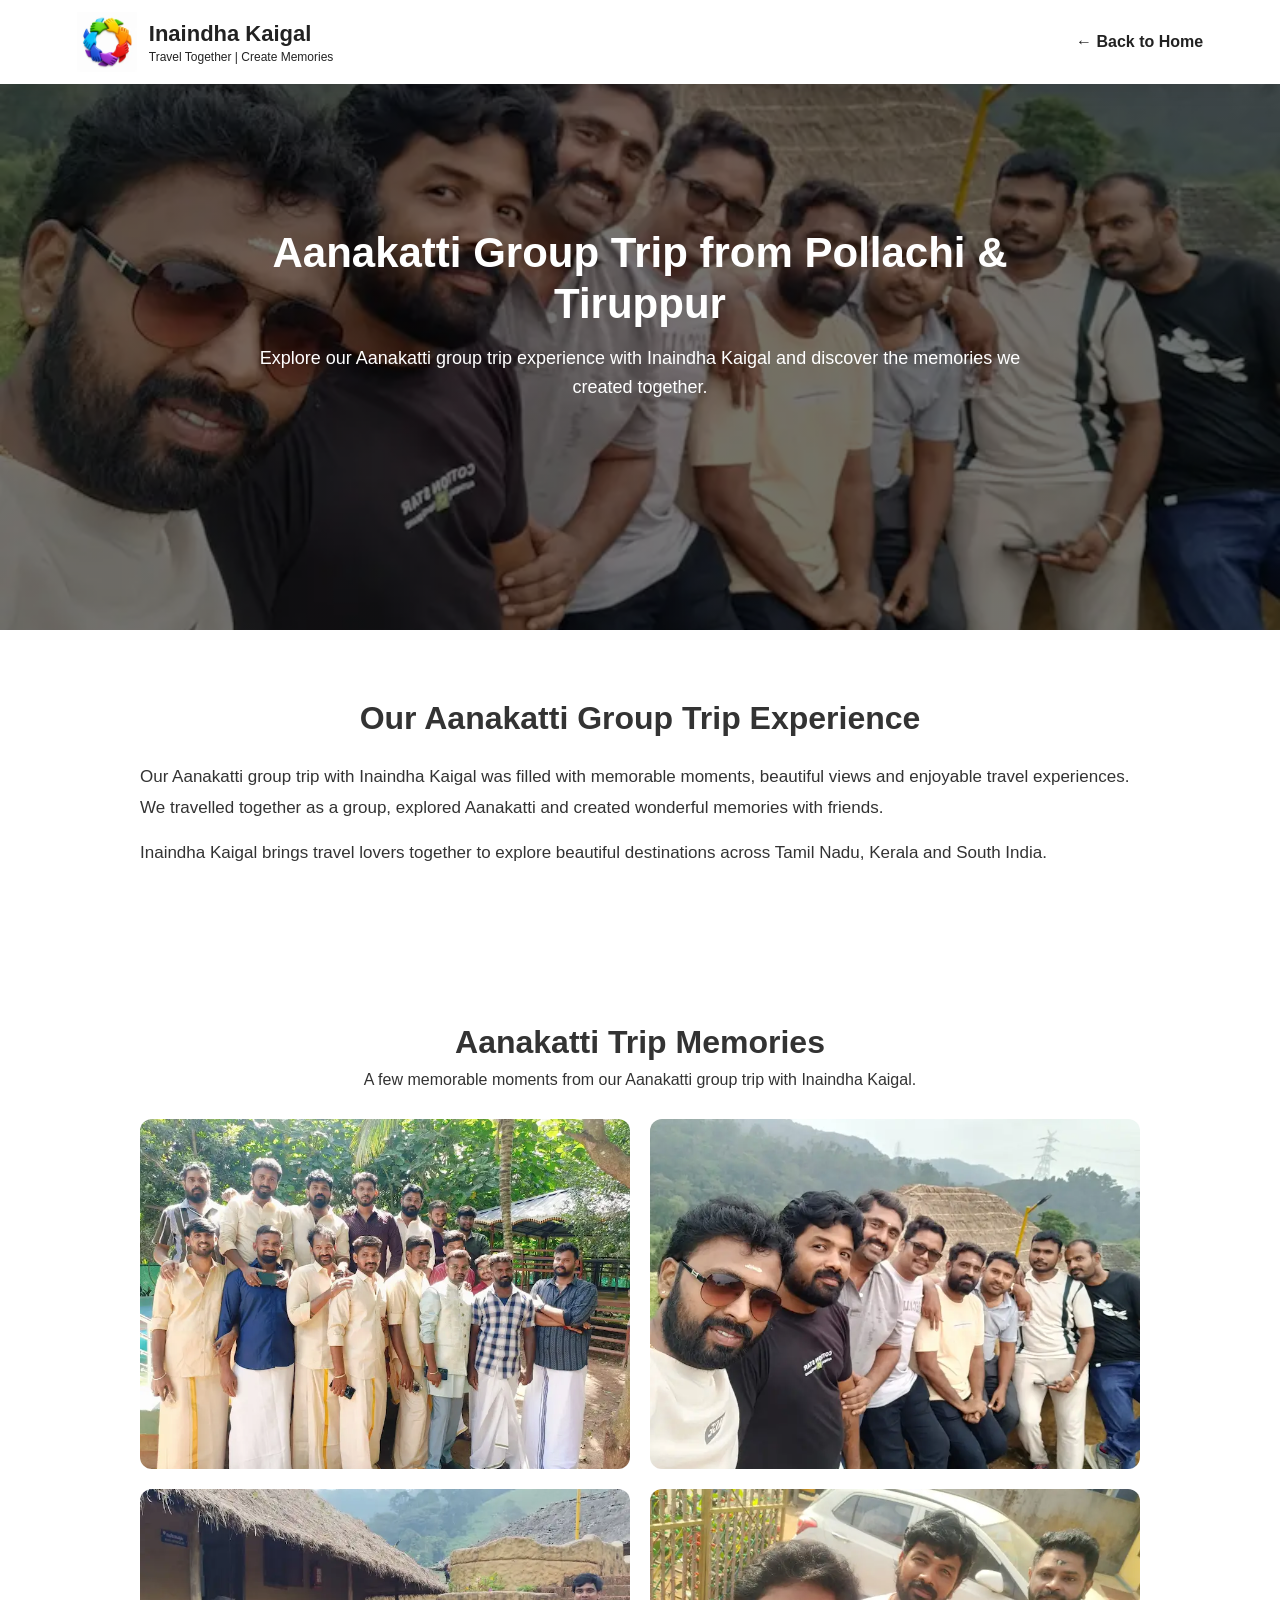
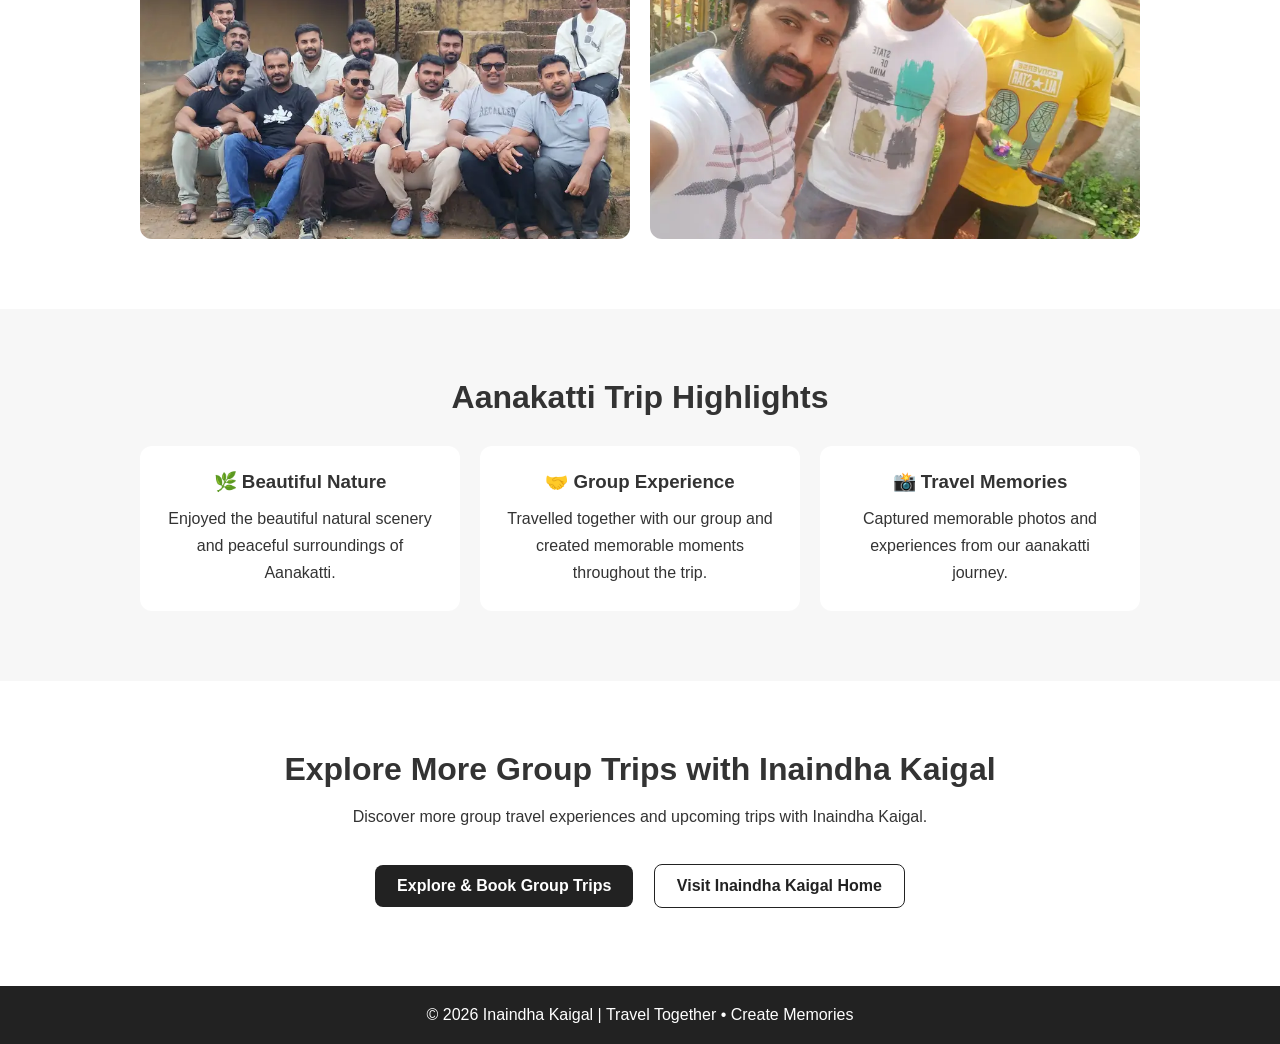
==== aanakatti-group-trip.html @ 8a492d3c "Add files via upload" ====
<!DOCTYPE html>
<html lang="en">

<head>
    <meta charset="UTF-8">

    <meta name="viewport" content="width=device-width, initial-scale=1.0">

    <title>Aanakatti Group Trip from Pollachi & Tiruppur | Inaindha Kaigal</title>

    <meta name="description"
        content="Explore our Aanakatti group trip experience with Inaindha Kaigal. Discover travel memories, photos and group experiences from Pollachi and Tiruppur.">

    <meta name="robots" content="index, follow">

    <link rel="canonical" href="https://inaindhakaigal.in/aanakatti-group-trip.html">

    <meta property="og:type" content="article">
    <meta property="og:title" content="Aanakatti Group Trip from Pollachi & Tiruppur | Inaindha Kaigal">
    <meta property="og:description"
        content="Explore our Aanakatti group trip experience with Inaindha Kaigal. Discover travel memories, photos and group experiences from Pollachi and Tiruppur.">
    <meta property="og:url" content="https://inaindhakaigal.in/aanakatti-group-trip.html">
    <meta property="og:image" content="https://inaindhakaigal.in/images/gallery2.webp">

    <meta name="twitter:card" content="summary_large_image">
    <meta name="twitter:title" content="Aanakatti Group Trip from Pollachi & Tiruppur | Inaindha Kaigal">
    <meta name="twitter:description"
        content="Explore our Aanakatti group trip experience with Inaindha Kaigal. Travel memories and group experiences from Pollachi and Tiruppur.">
    <meta name="twitter:image" content="https://inaindhakaigal.in/images/gallery2.webp">
    
    <link rel="stylesheet" href="style.css">

    <script type="application/ld+json">
{
  "@context": "https://schema.org",
  "@type": "Article",
  "headline": "Aanakatti Group Trip from Pollachi & Tiruppur",
  "description": "Explore our Aanakatti group trip experience with Inaindha Kaigal. Discover travel memories, photos and group experiences from Pollachi and Tiruppur.",
  "image": "https://inaindhakaigal.in/images/gallery2.webp",
  "mainEntityOfPage": {
    "@type": "WebPage",
    "@id": "https://inaindhakaigal.in/aanakatti-group-trip.html"
  },
  "publisher": {
    "@type": "Organization",
    "name": "Inaindha Kaigal",
    "logo": {
      "@type": "ImageObject",
      "url": "https://inaindhakaigal.in/images/logo.webp"
    }
  }
}
</script>

</head>

<body>

    <header class="trip-page-header">
        <a href="index.html" class="trip-logo">
            <img src="images/logo.webp" alt="Inaindha Kaigal" width="60" height="60">

            <div class="trip-brand">
                <h2>Inaindha Kaigal</h2>
                <p>Travel Together | Create Memories</p>
            </div>
        </a>

        <a href="index.html" class="back-home">← Back to Home</a>
    </header>

    <main>

        <section class="trip-hero aanakatti-hero">

            <div class="trip-hero-content">

                <h1>Aanakatti Group Trip from Pollachi & Tiruppur</h1>

                <p>
                    Explore our Aanakatti group trip experience with Inaindha Kaigal
                    and discover the memories we created together.
                </p>

            </div>

        </section>

        <section class="trip-about">

            <div class="trip-container">

                <h2>Our Aanakatti Group Trip Experience</h2>

                <p>
                    Our Aanakatti group trip with Inaindha Kaigal was filled with
                    memorable moments, beautiful views and enjoyable travel experiences.
                    We travelled together as a group, explored Aanakatti and created
                    wonderful memories with friends.
                </p>

                <p>
                    Inaindha Kaigal brings travel lovers together to explore beautiful
                    destinations across Tamil Nadu, Kerala and South India.
                </p>

            </div>

        </section>

        <section class="trip-gallery">

            <div class="trip-container">

                <h2>Aanakatti Trip Memories</h2>

                <p class="trip-gallery-intro">
                    A few memorable moments from our Aanakatti group trip
                    with Inaindha Kaigal.
                </p>

                <div class="trip-gallery-grid">

                    <img src="images/gallery2.webp" alt="Inaindha Kaigal Aanakatti group trip" loading="lazy"
                        decoding="async">

                    <img src="images/gallery4.webp" alt="Aanakatti group travel memories" loading="lazy" decoding="async">

                    <img src="images/gallery8.webp" alt="Inaindha Kaigal travelers exploring Aanakatti" loading="lazy"
                        decoding="async">

                    <img src="images/gallery11.webp" alt="Aanakatti trip memories with Inaindha Kaigal" loading="lazy"
                        decoding="async">

                </div>

            </div>

        </section>

        <section class="trip-highlights">

            <div class="trip-container">

                <h2>Aanakatti Trip Highlights</h2>

                <div class="highlight-grid">

                    <div class="highlight-card">
                        <h3>🌿 Beautiful Nature</h3>
                        <p>
                            Enjoyed the beautiful natural scenery and peaceful
                            surroundings of Aanakatti.
                        </p>
                    </div>

                    <div class="highlight-card">
                        <h3>🤝 Group Experience</h3>
                        <p>
                            Travelled together with our group and created
                            memorable moments throughout the trip.
                        </p>
                    </div>

                    <div class="highlight-card">
                        <h3>📸 Travel Memories</h3>
                        <p>
                            Captured memorable photos and experiences from
                            our aanakatti journey.
                        </p>
                    </div>

                </div>

            </div>

        </section>

        <section class="trip-cta">

            <div class="trip-container">

                <h2>Explore More Group Trips with Inaindha Kaigal</h2>

                <p>
                    Discover more group travel experiences and upcoming trips
                    with Inaindha Kaigal.
                </p>

                <a href="index.html#booking" class="trip-cta-btn">
                    Explore & Book Group Trips
                </a>

                <a href="index.html" class="trip-home-link">
                    Visit Inaindha Kaigal Home
                </a>

            </div>

        </section>

    </main>

    <footer class="trip-footer">

        <p>
            © 2026 Inaindha Kaigal | Travel Together • Create Memories
        </p>

    </footer>
</body>

</html>
---- style.css ----
/* ===========================
   Google Font & Reset
=========================== */

* {
    margin: 0;
    padding: 0;
    box-sizing: border-box;
    font-family: 'Poppins', sans-serif;
    /* outline:1px solid red;  */
}

html {
    scroll-behavior: smooth;
    overflow-x: hidden;
    width: 100%;
    scroll-padding-top: 65px;
}

body {
    background: #ffffff;
    color: #333;
    overflow-x: hidden;
    width: 100%;
}

/* ===========================
   Header
=========================== */

header {
    position: fixed;
    top: 0;
    left: 0;
    width: 100%;
    display: flex;
    justify-content: space-between;
    align-items: center;
    padding: 20px 8%;
    background: rgba(255, 255, 255, .95);
    backdrop-filter: blur(10px);
    box-shadow: 0 5px 20px rgba(0, 0, 0, .08);
    z-index: 1000;

}

#about,
#why-us,
#gallery,
#booking,
#payment,
#contact,
#faq,
#location {
    scroll-margin-top: 65px;
}

.logo {
    display: flex;
    align-items: center;
    gap: 15px;
}

.logo img {
    width: 70px;
    height: 70px;
    border-radius: 50%;
}

.logo h2 {
    color: #0d6efd;
    font-size: 28px;
    font-weight: 700;
}

.logo p {
    color: #333;
}

nav {
    display: flex;
    align-items: center;
    gap: 8px;
}

nav a {
    text-decoration: none;
    color: #333;
    font-size: 20px;
    font-weight: 500;
    transition: .3s;
}

nav a:hover {
    color: #0d6efd;
}

.menu {
    display: none;
    font-size: 30px;
    cursor: pointer;
}

/* =========================
   HERO SECTION
========================= */

.hero {
    position: relative;
    width: 100%;
    min-height: 100vh;
    overflow: hidden;
}

/* =========================
   SLIDER
========================= */

.slider {
    position: absolute;
    inset: 0;
    width: 100%;
    height: 100%;
}

.slide {
    position: absolute;
    inset: 0;
    width: 100%;
    height: 100%;
    opacity: 0;
    visibility: hidden;
    transition: opacity 0.3s ease-in-out;
}

.slide.active {
    opacity: 1;
    visibility: visible;
    z-index: 1;
}

.slide img {
    width: 100%;
    height: 100%;
    object-fit: cover;
    object-position: center;
    display: block;
}

.slide picture {
    display: block;
    width: 100%;
    height: 100%;
}

.slide picture img {
    display: block;
    width: 100%;
    height: 100%;
    object-fit: cover;
    object-position: center;
}
/* =========================
   DARK OVERLAY
========================= */

.overlay {
    position: absolute;
    inset: 0;
    background: rgba(0, 0, 0, 0.45);
    z-index: 2;
}

/* =========================
   HERO CONTENT
========================= */

.hero-content {
    position: relative;
    z-index: 3;

    min-height: 100vh;

    display: flex;
    flex-direction: column;
    justify-content: center;
    align-items: center;

    text-align: center;
    color: #fff;

    padding: 120px 8% 60px;
}

/* Main Heading */

.hero-content h1 {
    max-width: 1100px;

    font-size: 60px;
    line-height: 1.2;

    margin: 0 0 20px;

    font-weight: 700;
}

/* Sub Heading */

.hero-content h2 {
    max-width: 900px;

    font-size: 30px;
    line-height: 1.4;

    margin: 0 0 20px;

    font-weight: 500;
}

/* Description */

.hero-content p {
    max-width: 850px;

    font-size: 19px;
    line-height: 1.8;

    margin: 0 0 35px;

    color: #fff;
}

/* =========================
   HERO BUTTONS
========================= */

.hero-buttons {
    display: flex;
    justify-content: center;
    align-items: center;

    gap: 20px;

    width: 100%;
}

/* Common Button */

.hero-buttons a {
    display: inline-block;

    min-width: 210px;

    padding: 15px 30px;

    border-radius: 50px;

    text-decoration: none;

    color: #fff;

    font-size: 17px;
    font-weight: 600;

    text-align: center;

    transition: all 0.3s ease;
}

/* Book Button */

.hero-buttons .btn {
    background: #0d6efd;
}

.hero-buttons .btn:hover {
    background: #0b5ed7;
    transform: translateY(-3px);
}

/* Gallery Button */

.hero-buttons .btn2 {
    background: #25d366;
}

.hero-buttons .btn2:hover {
    background: #128c7e;
    transform: translateY(-3px);
}


/* =========================
   MOBILE RESPONSIVE
========================= */

@media (max-width: 768px) {

    .hero {
        min-height: 760px;
        height: auto;
    }

    .slider {
        height: 100%;
    }

    .slide {
        height: 100%;
    }

    .slide img {
        width: 100%;
        height: 100%;

        object-fit: cover;
        object-position: center;
    }

    /* Hero Content */

    .hero-content {
        min-height: 760px;

        justify-content: flex-start;

        padding: 180px 20px 60px;
    }

    /* Heading */

    .hero-content h1 {
        max-width: 100%;

        font-size: 34px;
        line-height: 1.25;

        margin-bottom: 15px;
    }

    /* Sub Heading */

    .hero-content h2 {
        max-width: 100%;

        font-size: 20px;
        line-height: 1.45;

        margin-bottom: 15px;
    }

    /* Description */

    .hero-content p {
        max-width: 100%;

        font-size: 15px;
        line-height: 1.7;

        margin-bottom: 30px;
    }

    /* Buttons */

    .hero-buttons {
        display: flex;

        flex-direction: column;

        align-items: center;

        justify-content: center;

        gap: 15px;

        width: 100%;
    }

    .hero-buttons a {
        display: block;

        width: 240px;
        min-width: 240px;

        padding: 14px 20px;

        font-size: 16px;
    }
}


/* =========================
   SMALL MOBILE
========================= */

@media (max-width: 480px) {

    .hero {
        min-height: 760px;
    }

    .hero-content {
        min-height: 760px;
        padding: 165px 18px 45px;
    }

    .hero-content h1 {
        font-size: 28px;
        line-height: 1.2;
    }

    .hero-content h2 {
        font-size: 17px;
        line-height: 1.4;
    }

    .hero-content p {
        font-size: 13px;
        line-height: 1.6;
    }

    .hero-buttons a {
        width: 220px;
        min-width: 220px;
    }
}
/* ===========================
   Responsive
=========================== */

@media(max-width:768px) {

    header {
        padding: 15px 20px;
    }

    .logo img {
        width: 50px;
        height: 50px;
    }

    .logo h2 {
        font-size: 22px;
    }

    nav {
        display: none;
    }

    .menu {
        display: block;
    }
}

/* =========================
   MOBILE HERO OPTIMIZATION
========================= */

@media (max-width: 768px) {

    .hero {
        min-height: 760px;
    }

    .hero-content {
        min-height: 760px;
        padding: 170px 20px 50px;
    }

    .hero-content h1 {
        max-width: 100%;
        font-size: 32px;
        line-height: 1.2;
        margin-bottom: 12px;
    }

    .hero-content h2 {
        max-width: 100%;
        font-size: 19px;
        line-height: 1.4;
        margin-bottom: 12px;
    }

    .hero-content p {
        max-width: 100%;
        font-size: 14px;
        line-height: 1.6;
        margin-bottom: 25px;
    }

    .hero-buttons {
        flex-direction: column;
        gap: 12px;
    }

    .hero-buttons a {
        width: 230px;
        min-width: 230px;
        padding: 13px 20px;
        font-size: 15px;
    }
}
/* Back To Top */

#topBtn {

    position: fixed;

    right: 25px;

    bottom: 25px;

    width: 55px;

    height: 55px;

    border: none;

    border-radius: 50%;

    background: #0d6efd;

    color: white;

    font-size: 25px;

    cursor: pointer;

    display: none;

    box-shadow: 0 10px 20px rgba(0, 0, 0, .25);

    transition: .3s;

    z-index: 9999;

}

#topBtn:hover {

    background: #198754;

}


/* Mobile Menu */

@media (max-width:768px) {

    .menu {
        display: block;
        cursor: pointer;
        font-size: 30px;
        z-index: 1002;
    }

    header nav {
        position: fixed;
        top: 80px;
        left: -100%;
        width: 100%;
        height: calc(100vh - 80px);
        background: #fff;
        display: flex;
        flex-direction: column;
        align-items: center;
        justify-content: flex-start;
        padding-top: 30px;
        transition: 0.4s;
        z-index: 1000;
    }

    header nav.active {
        left: 0;
    }

    header nav a {
        display: block;
        width: 100%;
        text-align: center;
        padding: 15px;
        font-size: 20px;
        border-bottom: 1px solid #eee;
    }

    .theme-btn {
        margin-top: 20px;
    }

}


/*==========================
      About
==========================*/

.about {
    padding: 80px 8%;
    text-align: center;
    background: #fff;
}

.about h2 {
    font-size: 40px;
    color: #0d6efd;
    margin-bottom: 20px;
}

.about p {
    max-width: 900px;
    margin: auto;
    line-height: 1.8;
    font-size: 18px;
}

/*==========================
      Why Choose Us
==========================*/

.why-us {
    padding: 80px 8%;
    background: #f8f9fa;
    text-align: center;
}

.why-us h2 {
    font-size: 40px;
    margin-bottom: 50px;
    color: #0d6efd;
}

.features {
    display: grid;
    grid-template-columns: repeat(auto-fit, minmax(250px, 1fr));
    gap: 30px;
}

.card {
    background: white;
    padding: 35px;
    border-radius: 20px;
    box-shadow: 0 10px 20px rgba(0, 0, 0, .1);
    transition: .4s;
}

.card:hover {
    transform: translateY(-12px);
}

.icon {
    font-size: 50px;
    margin-bottom: 20px;
}

.card h3 {
    margin-bottom: 15px;
    color: #0d6efd;
}

/* ==========================
   Statistics Section
========================== */

.stats {
    padding: 80px 8%;
    background: linear-gradient(135deg, #0d6efd, #00b894);
    color: #fff;
    text-align: center;
}

.stats h2 {
    font-size: 42px;
    margin-bottom: 15px;
}

.stats p {
    font-size: 18px;
    margin-bottom: 50px;
}

.stats-container {
    display: grid;
    grid-template-columns: repeat(auto-fit, minmax(220px, 1fr));
    gap: 30px;
}

.stat-box {
    background: rgba(255, 255, 255, .15);
    padding: 35px;
    border-radius: 20px;
    backdrop-filter: blur(10px);
    transition: .4s;
}

.stat-box:hover {
    transform: translateY(-10px);
    background: rgba(255, 255, 255, .25);
}

.counter {
    font-size: 50px;
    font-weight: bold;
    color: #FFD700;
    margin-bottom: 10px;
}

.stat-box span {
    display: block;
    font-size: 18px;
}

.trips {
    display: flex;
    flex-wrap: wrap;
    justify-content: space-evenly;
    font-size: 50px;
    font-weight: bold;
}

/*==========================
      Gallery
==========================*/

.gallery {

    padding: 80px 8%;

    background: white;

    text-align: center;

}

.gallery h2 {

    font-size: 40px;

    color: #0d6efd;

    margin-bottom: 15px;

}

.gallery p {

    margin-bottom: 40px;

}

.gallery-container {

    display: grid;

    grid-template-columns: repeat(auto-fit, minmax(280px, 1fr));

    gap: 25px;

}

.gallery-container img {

    width: 100%;

    height: 260px;

    object-fit: cover;

    border-radius: 15px;

    cursor: pointer;

    transition: .4s;

    box-shadow: 0 10px 20px rgba(0, 0, 0, .15);

}

.gallery-container img:hover {

    transform: scale(1.05);

}

/*==========================
      Lightbox
==========================*/

#lightbox {

    position: fixed;

    top: 0;

    left: 0;

    width: 100%;

    height: 100%;

    display: none;

    justify-content: center;

    align-items: center;

    background: rgba(0, 0, 0, .9);

    z-index: 99999;

}

#lightbox img {

    max-width: 90%;

    max-height: 90%;

    border-radius: 15px;

}

#close {

    position: absolute;

    top: 30px;

    right: 40px;

    font-size: 45px;

    color: white;

    cursor: pointer;

}

/*====================================
        TESTIMONIAL SLIDER
====================================*/

.testimonials {

    padding: 80px 8%;

    background: #f8f9fa;

    text-align: center;

}

.testimonials h2 {

    font-size: 40px;

    color: #0d6efd;

}

.testimonials p {

    margin-bottom: 40px;

}

.testimonial-slider {

    max-width: 700px;

    margin: auto;

    position: relative;

}

.testimonial {

    display: none;

    animation: fade .8s;

}

.testimonial.active {

    display: block;

}

.testimonial img {

    width: 200px;

    height: 200px;

    border-radius: 30%;

    object-fit: cover;

    margin-bottom: 20px;

    border: 5px solid #0d6efd;

}

.testimonial p {

    font-size: 18px;

    line-height: 1.8;

    color: #444;

    font-style: italic;

}

.testimonial h3 {

    color: #FFD700;

    margin-top: 20px;

    font-size: 28px;

}

.testimonial span {

    display: block;

    margin-top: 10px;

    color: #0d6efd;

    font-weight: bold;

}

@keyframes fade {

    from {

        opacity: 0;

        transform: translateY(30px);

    }

    to {

        opacity: 1;

        transform: translateY(0);

    }

}

/*==========================
      Booking
==========================*/

.booking {

    padding: 80px 8%;

    background: #f8f9fa;

    text-align: center;

}

.booking h2 {

    font-size: 40px;

    color: #0d6efd;

    margin-bottom: 15px;

}

.booking p {

    margin-bottom: 40px;

}

#bookingForm {

    max-width: 700px;

    margin: auto;

    display: flex;

    flex-direction: column;

    gap: 20px;

}

#bookingForm input,
#bookingForm textarea,
#bookingForm select {

    padding: 15px;

    font-size: 16px;

    border: 2px solid #ddd;

    border-radius: 10px;

    outline: none;

}

#bookingForm input:focus,
#bookingForm textarea:focus,
#bookingForm select:focus {

    border-color: #0d6efd;

}

#bookingForm button {

    padding: 15px;

    border: none;

    background: #25D366;

    color: white;

    font-size: 18px;

    border-radius: 10px;

    cursor: pointer;

    transition: .3s;

}

#bookingForm button:hover {

    background: #128C7E;

}

/*==========================
      Contact
==========================*/

.contact {

    padding: 80px 8%;

    background: white;

    text-align: center;

}

.contact h2 {

    font-size: 40px;

    color: #0d6efd;

    margin-bottom: 15px;

}

.contact p {

    margin-bottom: 30px;

}

.contact-box {

    display: grid;

    grid-template-columns: repeat(auto-fit, minmax(250px, 1fr));

    gap: 25px;

}

.contact-card {

    background: #f8c0fa;

    padding: 30px;

    border-radius: 15px;

    box-shadow: 0 10px 20px rgba(0, 0, 0, .1);

    transition: .3s;

}

.contact-card:hover {

    transform: translateY(-10px);

}

.contact-card h3 {

    margin-bottom: 15px;

    color: #0d6efd;

}

/*==========================
      Payment
==========================*/

.payment {

    padding: 80px 8%;

    background: #fff;

    text-align: center;

    color: #333;

}

.payment h2 {

    font-size: 40px;

    color: #0d6efd;

    margin-bottom: 15px;

}

.payment-container {

    display: grid;

    grid-template-columns: repeat(auto-fit, minmax(300px, 1fr));

    gap: 30px;

    margin-top: 40px;
    color: #0d6efd;


}

.payment-box {

    background: #d0e0f0;

    padding: 30px;

    border-radius: 15px;

    box-shadow: 0 10px 20px rgba(9, 9, 9, 0.1);

    color: #0a0202;

    line-height: 2.9;

}

.payment-box img {

    width: 220px;

    border-radius: 10px;

}

.payment-box img {
    width: 280px;
    max-width: 100%;
    height: auto;
    display: block;
    margin: 0 auto;
    object-fit: contain;
}

.payment-container h3 {
    margin-bottom: 15px;

    color: #0d6efd;
}

.pay-btn {

    display: inline-block;

    margin-top: 20px;

    padding: 14px 28px;

    background: #25D366;

    color: #fff;

    text-decoration: none;

    border-radius: 30px;

}

@media (max-width: 768px) {
    .payment-box img {
        width: 220px;
        height: auto;
    }
}

/* ==========================
      Location
========================== */

.location {

    padding: 80px 8%;

    background: #f8f9fa;

    text-align: center;

}

.location h2 {

    font-size: 40px;

    color: #0d6efd;

    margin-bottom: 15px;

}

.location p {

    margin-bottom: 30px;

    color: #555;

}

.location iframe {

    width: 100%;

    border-radius: 20px;

    box-shadow: 0 10px 25px rgba(0, 0, 0, .15);

}

@media(max-width:768px) {

    .location iframe {

        height: 300px;

    }

}

/*====================================
            FOOTER
====================================*/

footer {

    background: #0b1f3a;

    color: #fff;

    padding: 70px 8% 25px;

}

.footer-container {

    display: grid;

    grid-template-columns: repeat(auto-fit, minmax(250px, 1fr));

    gap: 30px;
    text-align: center;

}

.footer-box h3 {

    margin-bottom: 20px;
    color: #FFD700;
    font-size: 24px;
    text-align: center;
    display: flex;
    flex-wrap: wrap;
    justify-content: center;
    align-items: center;

}

.footer-box p {
    display: flex;
    align-items: center;
    gap: 8px;
    margin: 8px 0;
    line-height: 1.4;
    color: #ddd;
}

.footer-box a {

    display: block;

    color: #ddd;

    text-decoration: none;

    margin-bottom: 12px;

    transition: .3s;

}

.footer-box a:hover {

    color: #FFD700;

    padding-left: 8px;

}

.footer-social {

    display: flex;
    justify-content: center;
    gap: 15px;
    margin-top: 20px;

}

.footer-social a {

    width: 45px;

    height: 45px;

    border-radius: 50%;

    display: flex;

    justify-content: center;

    align-items: center;

    background: #fff;

    color: #0d6efd;

    font-size: 20px;

    transition: .3s;

}

.footer-social a:hover {

    background: #FFD700;

    color: #000;

    transform: translateY(-5px);

}

.footer-bottom {

    text-align: center;

    margin-top: 50px;

    padding-top: 20px;

    border-top: 1px solid rgba(255, 255, 255, .2);

    color: #bbb;

}
.wa-icon {
    width: 30px;
    height: 30px;
    display: block;
}
/*==========================
      Floating WhatsApp
==========================*/

.whatsapp {

    position: fixed;

    bottom: 100px;

    right: 25px;

    width: 60px;

    height: 60px;

    background: #25D366;

    border-radius: 50%;

    display: flex;

    justify-content: center;

    align-items: center;

    color: white;

    font-size: 32px;

    text-decoration: none;

    box-shadow: 0 8px 20px rgba(0, 0, 0, .3);

    z-index: 999;

}

.whatsapp:hover {

    transform: scale(1.1);

}

/* Back To Top Button */

#topBtn {
    display: none;
    position: fixed;
    bottom: 30px;
    right: 25px;

    width: 50px;
    height: 50px;

    border: none;
    border-radius: 50%;

    background: #ff1717;
    cursor: pointer;

    z-index: 99999;

    box-shadow: 0 5px 15px rgba(0, 0, 0, 0.25);
}

/* Arrow */
#topBtn::before {
    content: "";

    position: absolute;
    top: 19px;
    left: 17px;

    width: 14px;
    height: 14px;

    border-left: 4px solid white;
    border-top: 4px solid white;

    transform: rotate(45deg);
}

#topBtn:hover {
    background: #198754;
}
/* ==========================
      FAQ Section
========================== */

.faq {
    padding: 80px 8%;
    background: #f8f9fa;
}

.faq h2 {
    text-align: center;
    color: #0d6efd;
    font-size: 40px;
}

.faq>p {
    text-align: center;
    margin: 20px 0 50px;
}

.faq-item {
    max-width: 900px;
    margin: 20px auto;
    border-radius: 10px;
    overflow: hidden;
    box-shadow: 0 5px 15px rgba(0, 0, 0, .1);
}

.faq-question {
    width: 100%;
    border: none;
    background: #0d6efd;
    color: #fff;
    padding: 20px;
    text-align: left;
    font-size: 18px;
    display: flex;
    justify-content: space-between;
    align-items: center;
    cursor: pointer;
}

.faq-question span {
    font-size: 28px;
}

.faq-answer {
    max-height: 0;
    overflow: hidden;
    background: #fff;
    transition: max-height .4s ease;
}

.faq-answer p {
    padding: 20px;
    line-height: 1.8;
    color: #333;
}

/* ==========================
      Theme Button
========================== */

.theme-btn {

    width: 45px;
    height: 45px;

    border: none;
    border-radius: 50%;

    cursor: pointer;

    background: #0d6efd;
    color: #fff;

    font-size: 20px;

    transition: .3s;

}

.theme-btn:hover {

    transform: rotate(180deg);

}

/* ==========================
      Dark Mode
========================== */

body.dark {

    background: #121212;
    color: #ffffff;

}

body.dark header {

    background: #1f1f1f;

}

body.dark nav {

    background: #1f1f1f;

}

body.dark nav a {

    color: #ffffff;

}

body.dark .about,
body.dark .why-us,
body.dark .stats,
body.dark .gallery,
body.dark .payment,
body.dark .faq,
body.dark .booking,
body.dark .contact,
body.dark footer {

    background: #1e1e1e;
    color: #ffffff;

}

body.dark .feature,
body.dark .stat-box,
body.dark .payment-box,
body.dark .contact-card,
body.dark .faq-answer {

    background: #2b2b2b;
    color: #ffffff;

}

body.dark .booking-form input,
body.dark .booking-form textarea,
body.dark .booking-form select {

    background: #2c2c2c;
    color: #fff;
    border: 1px solid #444;

}

body.dark .theme-btn {

    background: #FFD700;
    color: #000;

}

/*====================================
        WEBSITE LOADER
====================================*/

#loader {

    position: fixed;

    inset: 0;

    background: #ffffff;

    display: flex;

    justify-content: center;

    align-items: center;

    z-index: 99999;

    transition: opacity .3s ease,
        visibility .3s ease;

}

#loader.hide {

    opacity: 0;

    visibility: hidden;

}

.loader-box {

    text-align: center;

}

.loader-box img {

    width: 120px;

    margin-bottom: 25px;

}

.loader-box h2{
    color: #0b5ed7;
}

.spinner {

    width: 65px;

    height: 65px;

    margin: auto;

    border: 6px solid #ddd;

    border-top: 6px solid #0d6efd;

    border-radius: 50%;

    animation: spin 1s linear infinite;

}

.loader-box h3 {

    margin-top: 25px;

    color: #0d6efd;

    font-size: 22px;

    letter-spacing: 1px;

}

@keyframes spin {

    100% {

        transform: rotate(360deg);

    }

}

/* ===================================
   Contact & Payment Responsive
=================================== */

@media (max-width: 768px) {

    /* Contact */

    .contact {
        padding: 60px 20px;
    }

    .contact h2 {
        font-size: 30px;
    }

    .contact p {
        font-size: 15px;
    }

    .contact-box {
        grid-template-columns: 1fr;
        gap: 20px;
    }

    .contact-card {
        padding: 25px 20px;
        font-size: 16px;
    }

    .contact-card h3 {
        font-size: 22px;
    }

    /* Payment */

    .payment {
        padding: 60px 20px;
    }

    .payment h2 {
        font-size: 30px;
    }

    .payment p {
        font-size: 15px;
    }

    .payment-container {
        grid-template-columns: 1fr;
        gap: 30px;
    }

    .payment-box {
        padding: 25px;
        text-align: center;
    }

    .payment-box img {
        width: 180px;
        max-width: 100%;
    }

    .payment-info {
        text-align: center;
    }

    .payment-info h3 {
        font-size: 24px;
    }

    .payment-info p {
        font-size: 16px;
        line-height: 1.8;
    }

    .pay-btn {
        width: 100%;
        display: block;
        text-align: center;
    }

}

@media(max-width:768px) {

    .footer-container {

        grid-template-columns: 1fr;

        text-align: center;

    }

    .footer-social {

        justify-content: center;

    }

    .footer-box a:hover {

        padding-left: 0;

    }

}

/*====================================
      Scroll Progress Bar
====================================*/

#progress-bar {

    position: fixed;

    top: 0;

    left: 0;

    width: 0%;

    height: 4px;

    background: linear-gradient(90deg, #0d6efd, #25D366);

    z-index: 99999;

    transition: width .1s linear;

}

/*====================================
      Active Navigation
====================================*/
/* 
nav a.active {

    color: #0d6efd;

    font-weight: 700;

    position: relative;

}   

nav a.active::after {

    content: "";

    position: absolute;

    left: 0;

    bottom: -6px;

    width: 100%;

    height: 3px;

    background: #25D366;


    border-radius: 10px;

}

section h2 {

    position: relative;

    display: inline-block;

}

section h2::after {

    content: "";

    position: absolute;

    left: 50%;

    bottom: -12px;

    transform: translateX(-50%);

    width: 80px;

    height: 4px;

    background: #25D366;

    border-radius: 20px;

} */

/*====================================
        Upcoming Trips
====================================*/

/* .trips {

    padding: 80px 8%;

    background: #ffffff;

    text-align: center;

}

.trips h2 {

    font-size: 40px;

    color: #0d6efd;

}

.trips p {

    margin-bottom: 40px;

}

.trip-container {

    display: grid;

    grid-template-columns: repeat(auto-fit, minmax(320px, 1fr));

    gap: 30px;

}

.trip-card {

    background: #fff;

    border-radius: 20px;

    overflow: hidden;

    box-shadow: 0 10px 25px rgba(0, 0, 0, .1);

    transition: .4s;

}

.trip-card:hover {

    transform: translateY(-10px);

    box-shadow: 0 20px 40px rgba(0, 0, 0, .2);

}

.trip-card img {

    width: 100%;

    height: 240px;

    object-fit: cover;

}

.trip-content {

    padding: 25px;

}

.trip-content h3 {

    color: #0d6efd;

    margin-bottom: 15px;

}

.trip-content p {

    margin: 10px 0;

    color: #555;

}

.trip-btn {

    display: inline-block;

    margin-top: 15px;

    padding: 12px 28px;

    background: #25D366;

    color: #fff;

    text-decoration: none;

    border-radius: 50px;

    transition: .3s;

}

.trip-btn:hover {

    background: #128C7E;

}

@media(max-width:768px) {

    .trip-container {

        grid-template-columns: 1fr;

    }

    .trip-card img {

        height: 220px;

    }

} */
/* =========================
   WAYANAD TRIP PAGE
========================= */

.trip-page-header {
    display: flex;
    justify-content: space-between;
    align-items: center;
    padding: 12px 6%;
    background: #ffffff;
}

.trip-logo img {
    display: block;
    object-fit: contain;
}

.back-home {
    text-decoration: none;
    font-weight: 600;
    color: #222;
}

.trip-hero {
    min-height: 70vh;
    display: flex;
    justify-content: center;
    align-items: center;
    text-align: center;
    padding: 40px 20px;
    background: linear-gradient(rgba(0, 0, 0, 0.55),
            rgba(0, 0, 0, 0.55)),
        url("images/gallery4.webp") center / cover no-repeat;
}

.trip-hero-content {
    max-width: 800px;
    color: #ffffff;
}

.trip-hero-content h1 {
    font-size: 42px;
    line-height: 1.2;
    margin-bottom: 15px;
}

.trip-hero-content p {
    font-size: 18px;
    line-height: 1.6;
}

.trip-logo {
    display: flex;
    align-items: center;
    gap: 12px;
    text-decoration: none;
    color: #222;
}

.trip-brand h2 {
    margin: 0;
    font-size: 22px;
}

.trip-brand p {
    margin: 3px 0 0;
    font-size: 12px;
}

@media (max-width: 768px) {

    .trip-page-header {
        padding: 10px 20px;
    }

    .trip-brand h2 {
        font-size: 17px;
    }

    .trip-brand p {
        font-size: 10px;
    }

    .back-home {
        font-size: 13px;
    }

    .trip-hero {
        min-height: 60vh;
    }

    .trip-hero-content h1 {
        font-size: 30px;
    }

    .trip-hero-content p {
        font-size: 16px;
    }
}

/* Wayanad Trip About Section */

.trip-about {
    padding: 70px 20px;
    background: #ffffff;
}

.trip-container {
    max-width: 1000px;
    margin: 0 auto;
}

.trip-about h2 {
    text-align: center;
    font-size: 32px;
    margin-bottom: 25px;
}

.trip-about p {
    font-size: 17px;
    line-height: 1.8;
    margin-bottom: 15px;
}

@media (max-width: 768px) {

    .trip-about {
        padding: 45px 20px;
    }

    .trip-about h2 {
        font-size: 26px;
    }

    .trip-about p {
        font-size: 16px;
    }
}

/* Wayanad Trip Gallery */

.trip-gallery {
    padding: 70px 20px;
}

.trip-gallery h2 {
    text-align: center;
    font-size: 32px;
    margin-bottom: 10px;
}

.trip-gallery-intro {
    text-align: center;
    margin-bottom: 30px;
}

.trip-gallery-grid {
    display: grid;
    grid-template-columns: repeat(2, 1fr);
    gap: 20px;
}

.trip-gallery-grid img {
    width: 100%;
    height: 350px;
    object-fit: cover;
    border-radius: 12px;
    display: block;
}

@media (max-width: 768px) {

    .trip-gallery {
        padding: 45px 20px;
    }

    .trip-gallery-grid {
        grid-template-columns: 1fr;
    }

    .trip-gallery-grid img {
        height: 260px;
    }
}

/* Wayanad Trip Highlights */

.trip-highlights {
    padding: 70px 20px;
    background: #f7f7f7;
}

.trip-highlights h2 {
    text-align: center;
    font-size: 32px;
    margin-bottom: 30px;
}

.highlight-grid {
    display: grid;
    grid-template-columns: repeat(3, 1fr);
    gap: 20px;
}

.highlight-card {
    background: #ffffff;
    padding: 25px;
    border-radius: 12px;
    text-align: center;
}

.highlight-card h3 {
    margin-bottom: 12px;
}

.highlight-card p {
    line-height: 1.7;
}

@media (max-width: 768px) {
    .highlight-grid {
        grid-template-columns: 1fr;
    }

    .trip-highlights {
        padding: 45px 20px;
    }
}

/* =========================
   TRIP PAGE CTA
========================= */

.trip-cta {
    padding: 70px 20px;
    text-align: center;
}

.trip-cta h2 {
    font-size: 32px;
    margin-bottom: 15px;
}

.trip-cta p {
    margin-bottom: 25px;
    line-height: 1.7;
}

.trip-cta-btn,
.trip-home-link {
    display: inline-block;
    margin: 8px;
    padding: 12px 22px;
    border-radius: 8px;
    text-decoration: none;
    font-weight: 600;
}

.trip-cta-btn {
    background: #222;
    color: #fff;
}

.trip-home-link {
    border: 1px solid #222;
    color: #222;
}

/* Trip Page Footer */

.trip-footer {
    padding: 20px;
    text-align: center;
    background: #222;
    color: #fff;
}

@media (max-width: 768px) {

    .trip-cta {
        padding: 45px 20px;
    }

    .trip-cta h2 {
        font-size: 26px;
    }

    .trip-cta-btn,
    .trip-home-link {
        display: block;
        max-width: 280px;
        margin: 10px auto;
    }
}
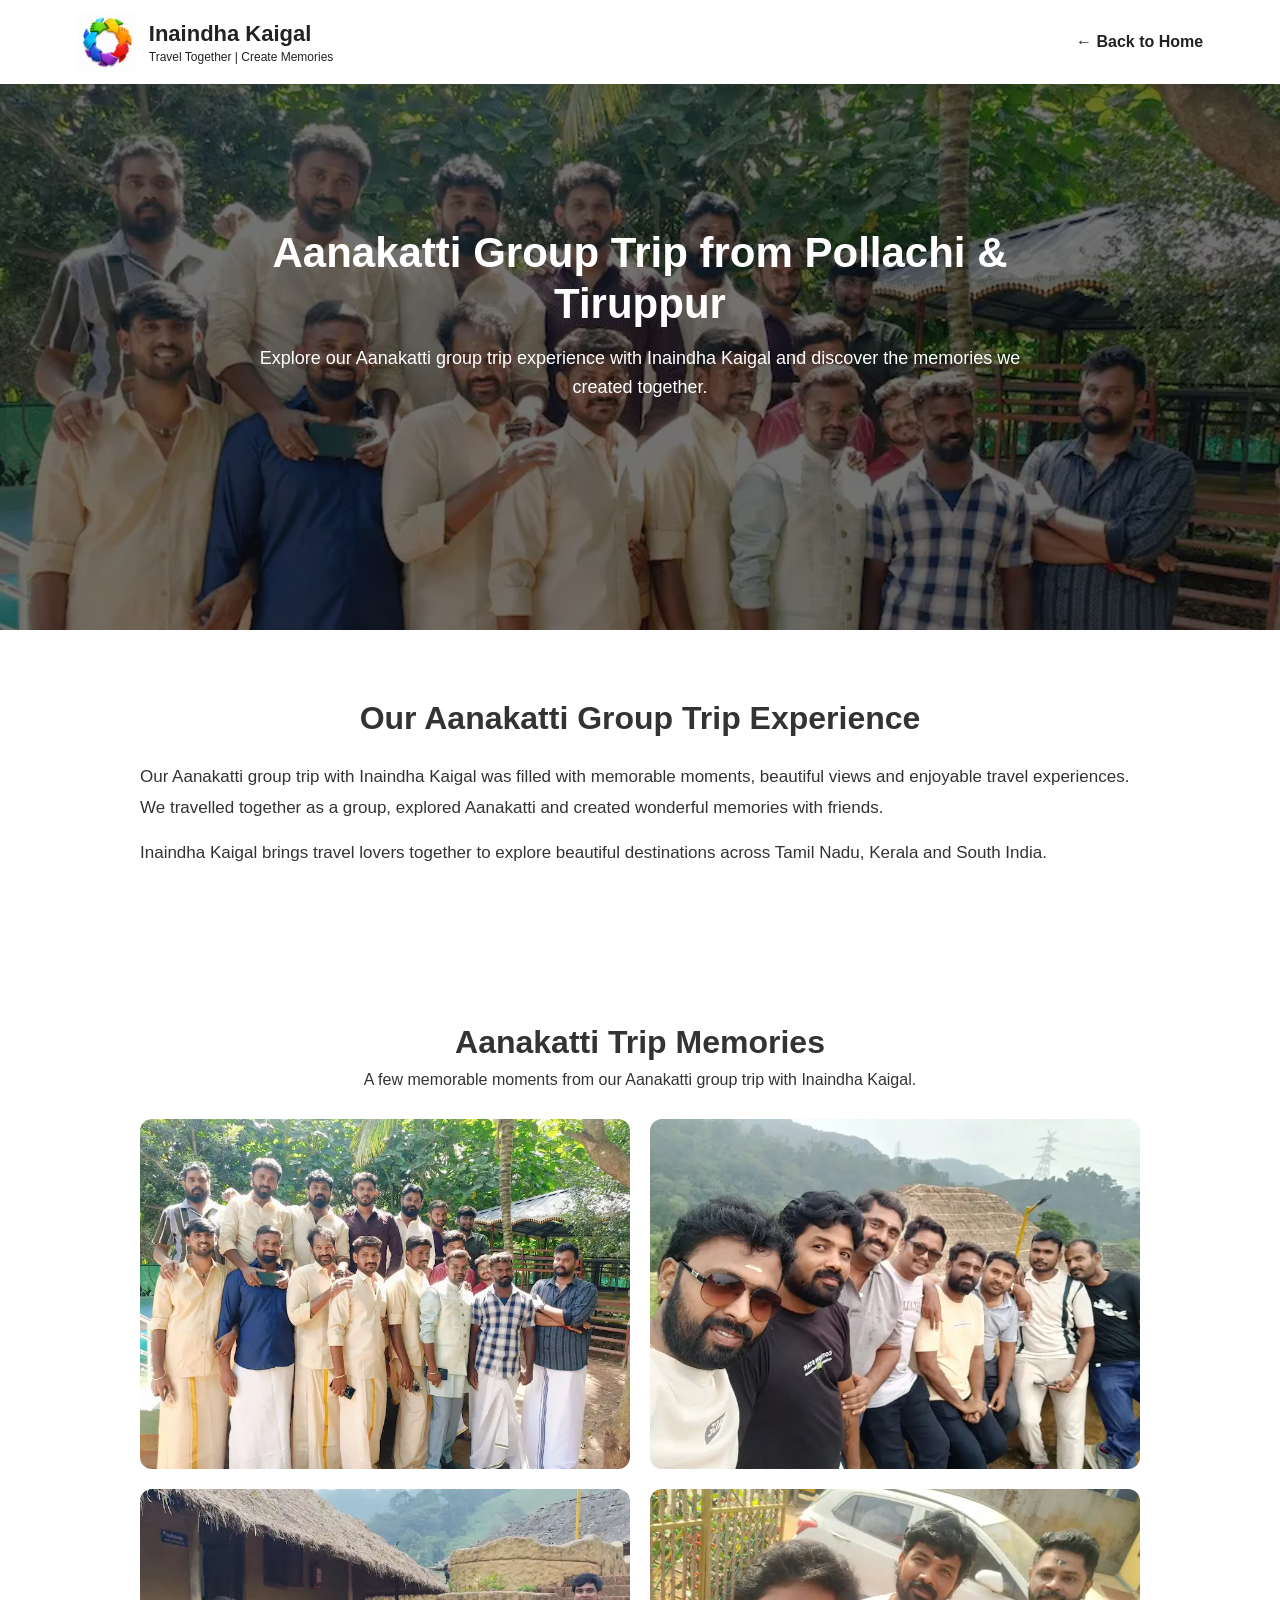
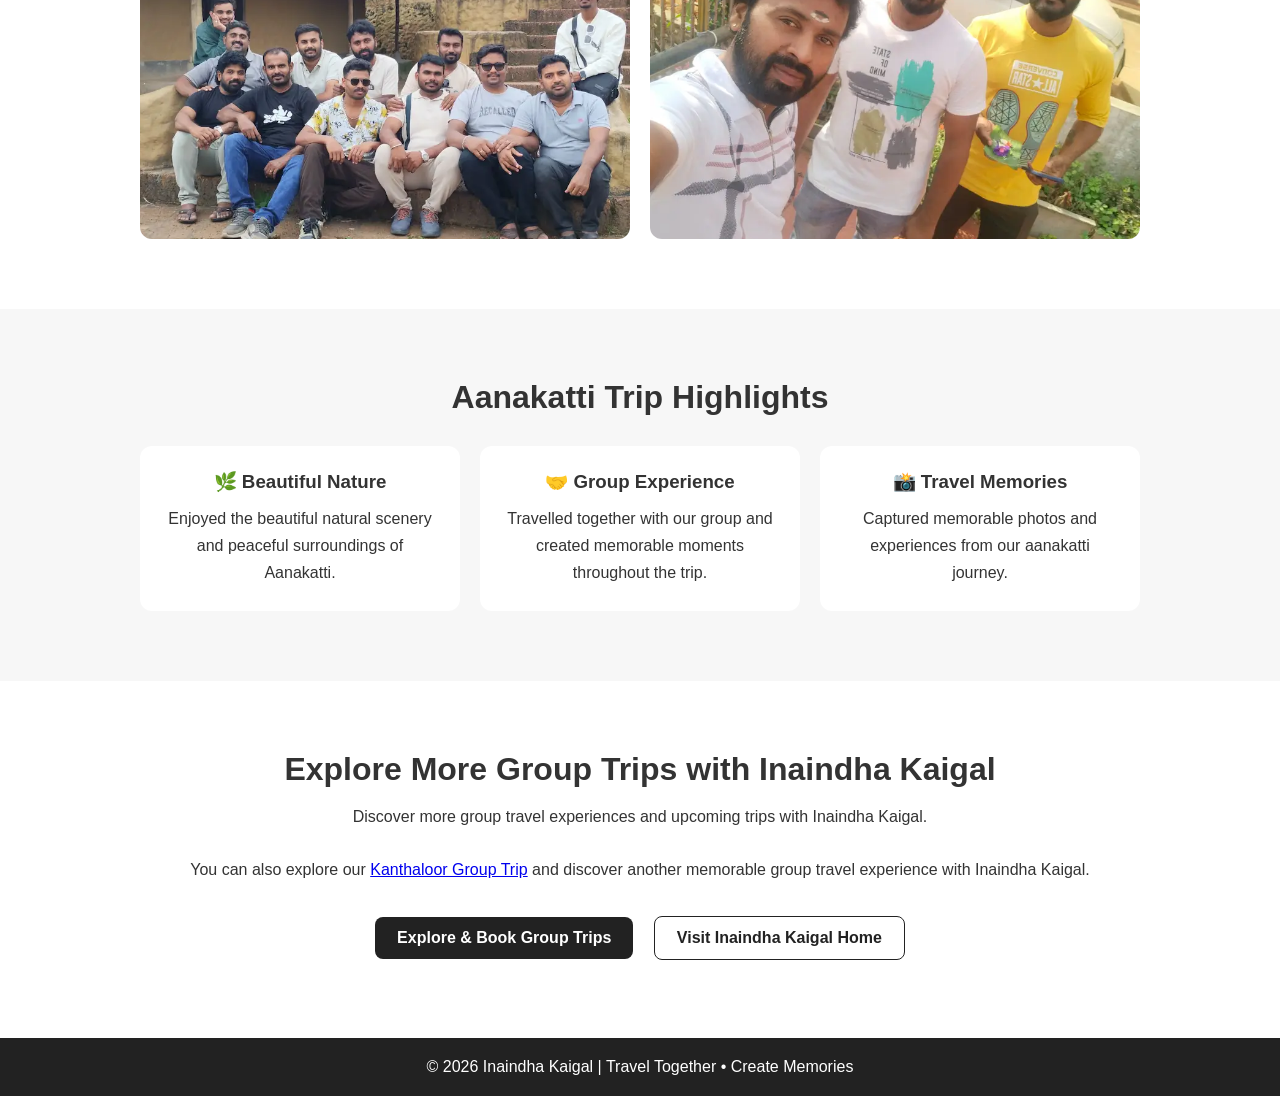
==== commit c0497c38: "Update Aanakatti group trip page with Kanthaloor link Added a link to the Kanthaloor Group Trip page" ====
--- a/aanakatti-group-trip.html
+++ b/aanakatti-group-trip.html
@@ -187,6 +187,12 @@
                     with Inaindha Kaigal.
                 </p>
 
+                 <p>
+                    You can also explore our
+                    <a href="kanthaloor-group-trip.html">Kanthaloor Group Trip</a>
+                    and discover another memorable group travel experience with Inaindha Kaigal.
+                </p>
+
                 <a href="index.html#booking" class="trip-cta-btn">
                     Explore & Book Group Trips
                 </a>
@@ -210,4 +216,4 @@
     </footer>
 </body>
 
-</html>+</html>
--- a/style.css
+++ b/style.css
@@ -2367,3 +2367,29 @@
         margin: 10px auto;
     }
 }
+/* Aanakatti Hero Image */
+
+.aanakatti-hero {
+    background:
+        linear-gradient(rgba(0, 0, 0, 0.55),
+            rgba(0, 0, 0, 0.55)),
+        url("images/gallery2.webp") top / cover no-repeat;
+}
+
+/* Marayoor Hero Image */
+
+.marayoor-hero {
+    background:
+        linear-gradient(rgba(0, 0, 0, 0.55),
+            rgba(0, 0, 0, 0.55)),
+        url("images/gallery7.webp") top / cover no-repeat;
+}
+
+/* Kanthaloor Hero Image */
+
+.kanthaloor-hero {
+    background:
+        linear-gradient(rgba(0, 0, 0, 0.55),
+            rgba(0, 0, 0, 0.55)),
+        url("images/gallery5.webp") center / cover no-repeat;
+}
